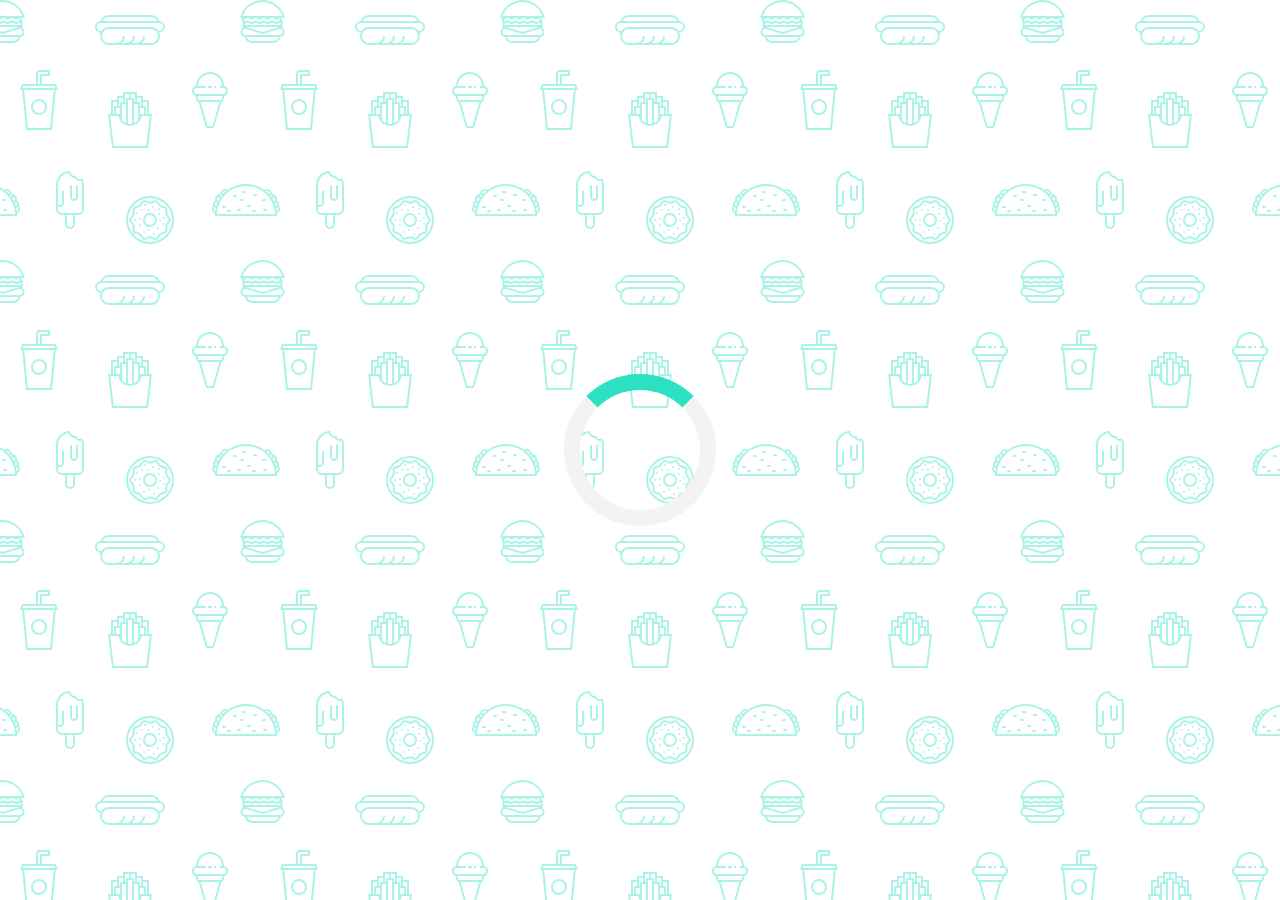
==== Quote-Generator/index.html @ e46c4168 "first commit" ====
<!DOCTYPE html>
<html lang="en">
<head>
    <meta charset="UTF-8">
    <meta name="viewport" content="width=device-width, initial-scale=1.0">
    <title></title>
    <link rel="icon" href=" http://www.google.com/s2/favicons?domain=css-tricks.com=jacinto.design">
    <link rel="stylesheet" href="https://cdnjs.cloudflare.com/ajax/libs/font-awesome/5.14.0/css/all.min.css">
    <link rel="stylesheet" href="style.css">
</head>
<body>

        <div class="quote-container" id="quote-container">
        
            <!-- Quote Element -->
            <div class="quote-text">
                <i class="fas fa-quote-left"></i>
                <span id="quote"></span>
            </div>
            <!-- Author -->
            <div class="quote-author">
                <span id="author"></span>
            </div>
            <!-- Buttons -->
            <div class="button-container">
                <button class="twitter" id="twitter" title="Tweet this!">
                    <i class="fab fa-twitter"></i>
                </button>
                <button id="new-quote">New Quote</button>
            </div>
        </div>
    
    <!-- Loader -->
<div class="loader" id="loader"> </div> 
    <!-- Script-->
    <script src="script.js"></script>
</body>
</html>
---- Quote-Generator/style.css ----
@import url('https://fonts.googleapis.com/css2?family=Montserrat&display=swap');
@import url('https://fonts.googleapis.com/css2?family=Pacifico&display=swap');


html {
    box-sizing: border-box;
}

 body{
     margin:0;
     min-height:100vh;
     background-color: #ffffff;
     background-image: url("data:image/svg+xml,%3Csvg xmlns='http://www.w3.org/2000/svg' width='260' height='260' viewBox='0 0 260 260'%3E%3Cg fill-rule='evenodd'%3E%3Cg fill='%232ce1c1' fill-opacity='0.4'%3E%3Cpath d='M24.37 16c.2.65.39 1.32.54 2H21.17l1.17 2.34.45.9-.24.11V28a5 5 0 0 1-2.23 8.94l-.02.06a8 8 0 0 1-7.75 6h-20a8 8 0 0 1-7.74-6l-.02-.06A5 5 0 0 1-17.45 28v-6.76l-.79-1.58-.44-.9.9-.44.63-.32H-20a23.01 23.01 0 0 1 44.37-2zm-36.82 2a1 1 0 0 0-.44.1l-3.1 1.56.89 1.79 1.31-.66a3 3 0 0 1 2.69 0l2.2 1.1a1 1 0 0 0 .9 0l2.21-1.1a3 3 0 0 1 2.69 0l2.2 1.1a1 1 0 0 0 .9 0l2.21-1.1a3 3 0 0 1 2.69 0l2.2 1.1a1 1 0 0 0 .86.02l2.88-1.27a3 3 0 0 1 2.43 0l2.88 1.27a1 1 0 0 0 .85-.02l3.1-1.55-.89-1.79-1.42.71a3 3 0 0 1-2.56.06l-2.77-1.23a1 1 0 0 0-.4-.09h-.01a1 1 0 0 0-.4.09l-2.78 1.23a3 3 0 0 1-2.56-.06l-2.3-1.15a1 1 0 0 0-.45-.11h-.01a1 1 0 0 0-.44.1L.9 19.22a3 3 0 0 1-2.69 0l-2.2-1.1a1 1 0 0 0-.45-.11h-.01a1 1 0 0 0-.44.1l-2.21 1.11a3 3 0 0 1-2.69 0l-2.2-1.1a1 1 0 0 0-.45-.11h-.01zm0-2h-4.9a21.01 21.01 0 0 1 39.61 0h-2.09l-.06-.13-.26.13h-32.31zm30.35 7.68l1.36-.68h1.3v2h-36v-1.15l.34-.17 1.36-.68h2.59l1.36.68a3 3 0 0 0 2.69 0l1.36-.68h2.59l1.36.68a3 3 0 0 0 2.69 0L2.26 23h2.59l1.36.68a3 3 0 0 0 2.56.06l1.67-.74h3.23l1.67.74a3 3 0 0 0 2.56-.06zM-13.82 27l16.37 4.91L18.93 27h-32.75zm-.63 2h.34l16.66 5 16.67-5h.33a3 3 0 1 1 0 6h-34a3 3 0 1 1 0-6zm1.35 8a6 6 0 0 0 5.65 4h20a6 6 0 0 0 5.66-4H-13.1z'/%3E%3Cpath id='path6_fill-copy' d='M284.37 16c.2.65.39 1.32.54 2H281.17l1.17 2.34.45.9-.24.11V28a5 5 0 0 1-2.23 8.94l-.02.06a8 8 0 0 1-7.75 6h-20a8 8 0 0 1-7.74-6l-.02-.06a5 5 0 0 1-2.24-8.94v-6.76l-.79-1.58-.44-.9.9-.44.63-.32H240a23.01 23.01 0 0 1 44.37-2zm-36.82 2a1 1 0 0 0-.44.1l-3.1 1.56.89 1.79 1.31-.66a3 3 0 0 1 2.69 0l2.2 1.1a1 1 0 0 0 .9 0l2.21-1.1a3 3 0 0 1 2.69 0l2.2 1.1a1 1 0 0 0 .9 0l2.21-1.1a3 3 0 0 1 2.69 0l2.2 1.1a1 1 0 0 0 .86.02l2.88-1.27a3 3 0 0 1 2.43 0l2.88 1.27a1 1 0 0 0 .85-.02l3.1-1.55-.89-1.79-1.42.71a3 3 0 0 1-2.56.06l-2.77-1.23a1 1 0 0 0-.4-.09h-.01a1 1 0 0 0-.4.09l-2.78 1.23a3 3 0 0 1-2.56-.06l-2.3-1.15a1 1 0 0 0-.45-.11h-.01a1 1 0 0 0-.44.1l-2.21 1.11a3 3 0 0 1-2.69 0l-2.2-1.1a1 1 0 0 0-.45-.11h-.01a1 1 0 0 0-.44.1l-2.21 1.11a3 3 0 0 1-2.69 0l-2.2-1.1a1 1 0 0 0-.45-.11h-.01zm0-2h-4.9a21.01 21.01 0 0 1 39.61 0h-2.09l-.06-.13-.26.13h-32.31zm30.35 7.68l1.36-.68h1.3v2h-36v-1.15l.34-.17 1.36-.68h2.59l1.36.68a3 3 0 0 0 2.69 0l1.36-.68h2.59l1.36.68a3 3 0 0 0 2.69 0l1.36-.68h2.59l1.36.68a3 3 0 0 0 2.56.06l1.67-.74h3.23l1.67.74a3 3 0 0 0 2.56-.06zM246.18 27l16.37 4.91L278.93 27h-32.75zm-.63 2h.34l16.66 5 16.67-5h.33a3 3 0 1 1 0 6h-34a3 3 0 1 1 0-6zm1.35 8a6 6 0 0 0 5.65 4h20a6 6 0 0 0 5.66-4H246.9z'/%3E%3Cpath d='M159.5 21.02A9 9 0 0 0 151 15h-42a9 9 0 0 0-8.5 6.02 6 6 0 0 0 .02 11.96A8.99 8.99 0 0 0 109 45h42a9 9 0 0 0 8.48-12.02 6 6 0 0 0 .02-11.96zM151 17h-42a7 7 0 0 0-6.33 4h54.66a7 7 0 0 0-6.33-4zm-9.34 26a8.98 8.98 0 0 0 3.34-7h-2a7 7 0 0 1-7 7h-4.34a8.98 8.98 0 0 0 3.34-7h-2a7 7 0 0 1-7 7h-4.34a8.98 8.98 0 0 0 3.34-7h-2a7 7 0 0 1-7 7h-7a7 7 0 1 1 0-14h42a7 7 0 1 1 0 14h-9.34zM109 27a9 9 0 0 0-7.48 4H101a4 4 0 1 1 0-8h58a4 4 0 0 1 0 8h-.52a9 9 0 0 0-7.48-4h-42z'/%3E%3Cpath d='M39 115a8 8 0 1 0 0-16 8 8 0 0 0 0 16zm6-8a6 6 0 1 1-12 0 6 6 0 0 1 12 0zm-3-29v-2h8v-6H40a4 4 0 0 0-4 4v10H22l-1.33 4-.67 2h2.19L26 130h26l3.81-40H58l-.67-2L56 84H42v-6zm-4-4v10h2V74h8v-2h-8a2 2 0 0 0-2 2zm2 12h14.56l.67 2H22.77l.67-2H40zm13.8 4H24.2l3.62 38h22.36l3.62-38z'/%3E%3Cpath d='M129 92h-6v4h-6v4h-6v14h-3l.24 2 3.76 32h36l3.76-32 .24-2h-3v-14h-6v-4h-6v-4h-8zm18 22v-12h-4v4h3v8h1zm-3 0v-6h-4v6h4zm-6 6v-16h-4v19.17c1.6-.7 2.97-1.8 4-3.17zm-6 3.8V100h-4v23.8a10.04 10.04 0 0 0 4 0zm-6-.63V104h-4v16a10.04 10.04 0 0 0 4 3.17zm-6-9.17v-6h-4v6h4zm-6 0v-8h3v-4h-4v12h1zm27-12v-4h-4v4h3v4h1v-4zm-6 0v-8h-4v4h3v4h1zm-6-4v-4h-4v8h1v-4h3zm-6 4v-4h-4v8h1v-4h3zm7 24a12 12 0 0 0 11.83-10h7.92l-3.53 30h-32.44l-3.53-30h7.92A12 12 0 0 0 130 126z'/%3E%3Cpath d='M212 86v2h-4v-2h4zm4 0h-2v2h2v-2zm-20 0v.1a5 5 0 0 0-.56 9.65l.06.25 1.12 4.48a2 2 0 0 0 1.94 1.52h.01l7.02 24.55a2 2 0 0 0 1.92 1.45h4.98a2 2 0 0 0 1.92-1.45l7.02-24.55a2 2 0 0 0 1.95-1.52L224.5 96l.06-.25a5 5 0 0 0-.56-9.65V86a14 14 0 0 0-28 0zm4 0h6v2h-9a3 3 0 1 0 0 6H223a3 3 0 1 0 0-6H220v-2h2a12 12 0 1 0-24 0h2zm-1.44 14l-1-4h24.88l-1 4h-22.88zm8.95 26l-6.86-24h18.7l-6.86 24h-4.98zM150 242a22 22 0 1 0 0-44 22 22 0 0 0 0 44zm24-22a24 24 0 1 1-48 0 24 24 0 0 1 48 0zm-28.38 17.73l2.04-.87a6 6 0 0 1 4.68 0l2.04.87a2 2 0 0 0 2.5-.82l1.14-1.9a6 6 0 0 1 3.79-2.75l2.15-.5a2 2 0 0 0 1.54-2.12l-.19-2.2a6 6 0 0 1 1.45-4.46l1.45-1.67a2 2 0 0 0 0-2.62l-1.45-1.67a6 6 0 0 1-1.45-4.46l.2-2.2a2 2 0 0 0-1.55-2.13l-2.15-.5a6 6 0 0 1-3.8-2.75l-1.13-1.9a2 2 0 0 0-2.5-.8l-2.04.86a6 6 0 0 1-4.68 0l-2.04-.87a2 2 0 0 0-2.5.82l-1.14 1.9a6 6 0 0 1-3.79 2.75l-2.15.5a2 2 0 0 0-1.54 2.12l.19 2.2a6 6 0 0 1-1.45 4.46l-1.45 1.67a2 2 0 0 0 0 2.62l1.45 1.67a6 6 0 0 1 1.45 4.46l-.2 2.2a2 2 0 0 0 1.55 2.13l2.15.5a6 6 0 0 1 3.8 2.75l1.13 1.9a2 2 0 0 0 2.5.8zm2.82.97a4 4 0 0 1 3.12 0l2.04.87a4 4 0 0 0 4.99-1.62l1.14-1.9a4 4 0 0 1 2.53-1.84l2.15-.5a4 4 0 0 0 3.09-4.24l-.2-2.2a4 4 0 0 1 .97-2.98l1.45-1.67a4 4 0 0 0 0-5.24l-1.45-1.67a4 4 0 0 1-.97-2.97l.2-2.2a4 4 0 0 0-3.09-4.25l-2.15-.5a4 4 0 0 1-2.53-1.84l-1.14-1.9a4 4 0 0 0-5-1.62l-2.03.87a4 4 0 0 1-3.12 0l-2.04-.87a4 4 0 0 0-4.99 1.62l-1.14 1.9a4 4 0 0 1-2.53 1.84l-2.15.5a4 4 0 0 0-3.09 4.24l.2 2.2a4 4 0 0 1-.97 2.98l-1.45 1.67a4 4 0 0 0 0 5.24l1.45 1.67a4 4 0 0 1 .97 2.97l-.2 2.2a4 4 0 0 0 3.09 4.25l2.15.5a4 4 0 0 1 2.53 1.84l1.14 1.9a4 4 0 0 0 5 1.62l2.03-.87zM152 207a1 1 0 1 1 2 0 1 1 0 0 1-2 0zm6 2a1 1 0 1 1 2 0 1 1 0 0 1-2 0zm-11 1a1 1 0 1 1 2 0 1 1 0 0 1-2 0zm-6 0a1 1 0 1 1 2 0 1 1 0 0 1-2 0zm3-5a1 1 0 1 1 2 0 1 1 0 0 1-2 0zm-8 8a1 1 0 1 1 2 0 1 1 0 0 1-2 0zm3 6a1 1 0 1 1 2 0 1 1 0 0 1-2 0zm0 6a1 1 0 1 1 2 0 1 1 0 0 1-2 0zm4 7a1 1 0 1 1 2 0 1 1 0 0 1-2 0zm5-2a1 1 0 1 1 2 0 1 1 0 0 1-2 0zm5 4a1 1 0 1 1 2 0 1 1 0 0 1-2 0zm4-6a1 1 0 1 1 2 0 1 1 0 0 1-2 0zm6-4a1 1 0 1 1 2 0 1 1 0 0 1-2 0zm-4-3a1 1 0 1 1 2 0 1 1 0 0 1-2 0zm4-3a1 1 0 1 1 2 0 1 1 0 0 1-2 0zm-5-4a1 1 0 1 1 2 0 1 1 0 0 1-2 0zm-24 6a1 1 0 1 1 2 0 1 1 0 0 1-2 0zm16 5a5 5 0 1 0 0-10 5 5 0 0 0 0 10zm7-5a7 7 0 1 1-14 0 7 7 0 0 1 14 0zm86-29a1 1 0 0 0 0 2h2a1 1 0 0 0 0-2h-2zm19 9a1 1 0 0 1 1-1h2a1 1 0 0 1 0 2h-2a1 1 0 0 1-1-1zm-14 5a1 1 0 0 0 0 2h2a1 1 0 0 0 0-2h-2zm-25 1a1 1 0 0 0 0 2h2a1 1 0 0 0 0-2h-2zm5 4a1 1 0 0 0 0 2h2a1 1 0 0 0 0-2h-2zm9 0a1 1 0 0 1 1-1h2a1 1 0 0 1 0 2h-2a1 1 0 0 1-1-1zm15 1a1 1 0 0 1 1-1h2a1 1 0 0 1 0 2h-2a1 1 0 0 1-1-1zm12-2a1 1 0 0 0 0 2h2a1 1 0 0 0 0-2h-2zm-11-14a1 1 0 0 1 1-1h2a1 1 0 0 1 0 2h-2a1 1 0 0 1-1-1zm-19 0a1 1 0 0 0 0 2h2a1 1 0 0 0 0-2h-2zm6 5a1 1 0 0 1 1-1h2a1 1 0 0 1 0 2h-2a1 1 0 0 1-1-1zm-25 15c0-.47.01-.94.03-1.4a5 5 0 0 1-1.7-8 3.99 3.99 0 0 1 1.88-5.18 5 5 0 0 1 3.4-6.22 3 3 0 0 1 1.46-1.05 5 5 0 0 1 7.76-3.27A30.86 30.86 0 0 1 246 184c6.79 0 13.06 2.18 18.17 5.88a5 5 0 0 1 7.76 3.27 3 3 0 0 1 1.47 1.05 5 5 0 0 1 3.4 6.22 4 4 0 0 1 1.87 5.18 4.98 4.98 0 0 1-1.7 8c.02.46.03.93.03 1.4v1h-62v-1zm.83-7.17a30.9 30.9 0 0 0-.62 3.57 3 3 0 0 1-.61-4.2c.37.28.78.49 1.23.63zm1.49-4.61c-.36.87-.68 1.76-.96 2.68a2 2 0 0 1-.21-3.71c.33.4.73.75 1.17 1.03zm2.32-4.54c-.54.86-1.03 1.76-1.49 2.68a3 3 0 0 1-.07-4.67 3 3 0 0 0 1.56 1.99zm1.14-1.7c.35-.5.72-.98 1.1-1.46a1 1 0 1 0-1.1 1.45zm5.34-5.77c-1.03.86-2 1.79-2.9 2.77a3 3 0 0 0-1.11-.77 3 3 0 0 1 4-2zm42.66 2.77c-.9-.98-1.87-1.9-2.9-2.77a3 3 0 0 1 4.01 2 3 3 0 0 0-1.1.77zm1.34 1.54c.38.48.75.96 1.1 1.45a1 1 0 1 0-1.1-1.45zm3.73 5.84c-.46-.92-.95-1.82-1.5-2.68a3 3 0 0 0 1.57-1.99 3 3 0 0 1-.07 4.67zm1.8 4.53c-.29-.9-.6-1.8-.97-2.67.44-.28.84-.63 1.17-1.03a2 2 0 0 1-.2 3.7zm1.14 5.51c-.14-1.21-.35-2.4-.62-3.57.45-.14.86-.35 1.23-.63a2.99 2.99 0 0 1-.6 4.2zM275 214a29 29 0 0 0-57.97 0h57.96zM72.33 198.12c-.21-.32-.34-.7-.34-1.12v-12h-2v12a4.01 4.01 0 0 0 7.09 2.54c.57-.69.91-1.57.91-2.54v-12h-2v12a1.99 1.99 0 0 1-2 2 2 2 0 0 1-1.66-.88zM75 176c.38 0 .74-.04 1.1-.12a4 4 0 0 0 6.19 2.4A13.94 13.94 0 0 1 84 185v24a6 6 0 0 1-6 6h-3v9a5 5 0 1 1-10 0v-9h-3a6 6 0 0 1-6-6v-24a14 14 0 0 1 14-14 5 5 0 0 0 5 5zm-17 15v12a1.99 1.99 0 0 0 1.22 1.84 2 2 0 0 0 2.44-.72c.21-.32.34-.7.34-1.12v-12h2v12a3.98 3.98 0 0 1-5.35 3.77 3.98 3.98 0 0 1-.65-.3V209a4 4 0 0 0 4 4h16a4 4 0 0 0 4-4v-24c.01-1.53-.23-2.88-.72-4.17-.43.1-.87.16-1.28.17a6 6 0 0 1-5.2-3 7 7 0 0 1-6.47-4.88A12 12 0 0 0 58 185v6zm9 24v9a3 3 0 1 0 6 0v-9h-6z'/%3E%3Cpath d='M-17 191a1 1 0 0 0 0 2h2a1 1 0 0 0 0-2h-2zm19 9a1 1 0 0 1 1-1h2a1 1 0 0 1 0 2H3a1 1 0 0 1-1-1zm-14 5a1 1 0 0 0 0 2h2a1 1 0 0 0 0-2h-2zm-25 1a1 1 0 0 0 0 2h2a1 1 0 0 0 0-2h-2zm5 4a1 1 0 0 0 0 2h2a1 1 0 0 0 0-2h-2zm9 0a1 1 0 0 1 1-1h2a1 1 0 0 1 0 2h-2a1 1 0 0 1-1-1zm15 1a1 1 0 0 1 1-1h2a1 1 0 0 1 0 2h-2a1 1 0 0 1-1-1zm12-2a1 1 0 0 0 0 2h2a1 1 0 0 0 0-2H4zm-11-14a1 1 0 0 1 1-1h2a1 1 0 0 1 0 2h-2a1 1 0 0 1-1-1zm-19 0a1 1 0 0 0 0 2h2a1 1 0 0 0 0-2h-2zm6 5a1 1 0 0 1 1-1h2a1 1 0 0 1 0 2h-2a1 1 0 0 1-1-1zm-25 15c0-.47.01-.94.03-1.4a5 5 0 0 1-1.7-8 3.99 3.99 0 0 1 1.88-5.18 5 5 0 0 1 3.4-6.22 3 3 0 0 1 1.46-1.05 5 5 0 0 1 7.76-3.27A30.86 30.86 0 0 1-14 184c6.79 0 13.06 2.18 18.17 5.88a5 5 0 0 1 7.76 3.27 3 3 0 0 1 1.47 1.05 5 5 0 0 1 3.4 6.22 4 4 0 0 1 1.87 5.18 4.98 4.98 0 0 1-1.7 8c.02.46.03.93.03 1.4v1h-62v-1zm.83-7.17a30.9 30.9 0 0 0-.62 3.57 3 3 0 0 1-.61-4.2c.37.28.78.49 1.23.63zm1.49-4.61c-.36.87-.68 1.76-.96 2.68a2 2 0 0 1-.21-3.71c.33.4.73.75 1.17 1.03zm2.32-4.54c-.54.86-1.03 1.76-1.49 2.68a3 3 0 0 1-.07-4.67 3 3 0 0 0 1.56 1.99zm1.14-1.7c.35-.5.72-.98 1.1-1.46a1 1 0 1 0-1.1 1.45zm5.34-5.77c-1.03.86-2 1.79-2.9 2.77a3 3 0 0 0-1.11-.77 3 3 0 0 1 4-2zm42.66 2.77c-.9-.98-1.87-1.9-2.9-2.77a3 3 0 0 1 4.01 2 3 3 0 0 0-1.1.77zm1.34 1.54c.38.48.75.96 1.1 1.45a1 1 0 1 0-1.1-1.45zm3.73 5.84c-.46-.92-.95-1.82-1.5-2.68a3 3 0 0 0 1.57-1.99 3 3 0 0 1-.07 4.67zm1.8 4.53c-.29-.9-.6-1.8-.97-2.67.44-.28.84-.63 1.17-1.03a2 2 0 0 1-.2 3.7zm1.14 5.51c-.14-1.21-.35-2.4-.62-3.57.45-.14.86-.35 1.23-.63a2.99 2.99 0 0 1-.6 4.2zM15 214a29 29 0 0 0-57.97 0h57.96z'/%3E%3C/g%3E%3C/g%3E%3C/svg%3E");
     color: #2ce1c1;
     font-family: 'Montserrat', sans-serif;
     font-weight: 700;
     text-align:center;
     display:flex;
     align-items:center;
     justify-content:center;
     }

 

.quote-container {
    width: auto;
    max-width: 900px;
    padding:40px 30px;
    border-radius: 10px;
    background-color: rgba(255,255,255,0.4);
    box-shadow: 0 10px 10px 10px rgba(0,0,0,0.2); 
    
    
}

.quote-text {
font-size:2.75rem;
}

.long-quote{
    font-size:2rem;
}

.fa-quote-left {
    font-size: 4rem;
    color:#2ce1c1;
}

.quote-author {
    margin-top:15px;
    font-size:2rem;
    font-weight:400;
    font-style: italic;
}

.button-container{
    margin-top: 15px;
    display:flex;
    justify-content: space-between;
}

button {
cursor: pointer;
font-size: 1.2rem;
font-weight:400;
height: 2.5rem;
border:none;
border-radius: 10px;
color: #ffffff;
background: #2ce1c1;
outline:none;
padding 0.5rem 1.8rem;
box-shadow: 0 0.3rem rgba(192, 192, 192, 0.5);
}

button:hover{
    filter: brightness(110%);
}

button:active{
    transform: translate (0, 0.3rem);
    box-shadow: 0 0.1rem rgba(255,255,255,0.65);
}

.twitter-button:hover{
    color:#38a1f3;
    }

.fa-twitter{
    font-size:1.5rem;
}


/*loader*/

.loader {
    border: 16px solid #f3f3f3; /* Light grey */
    border-top: 16px solid #2ce1c1;
    border-radius: 50%;
    width: 120px;
    height: 120px;
    animation: spin 2s linear infinite;
  }
  
  @keyframes spin {
    0% { transform: rotate(0deg); }
    100% { transform: rotate(360deg); }
  }
    /*Media Query: Tablet or smaller*/

@media screen and (max-width: 1000px)
{
    .quote-container {
        margin: auto 10px;
    }
    .quote-text{
        font-size: 2.5rem ;
    }
}
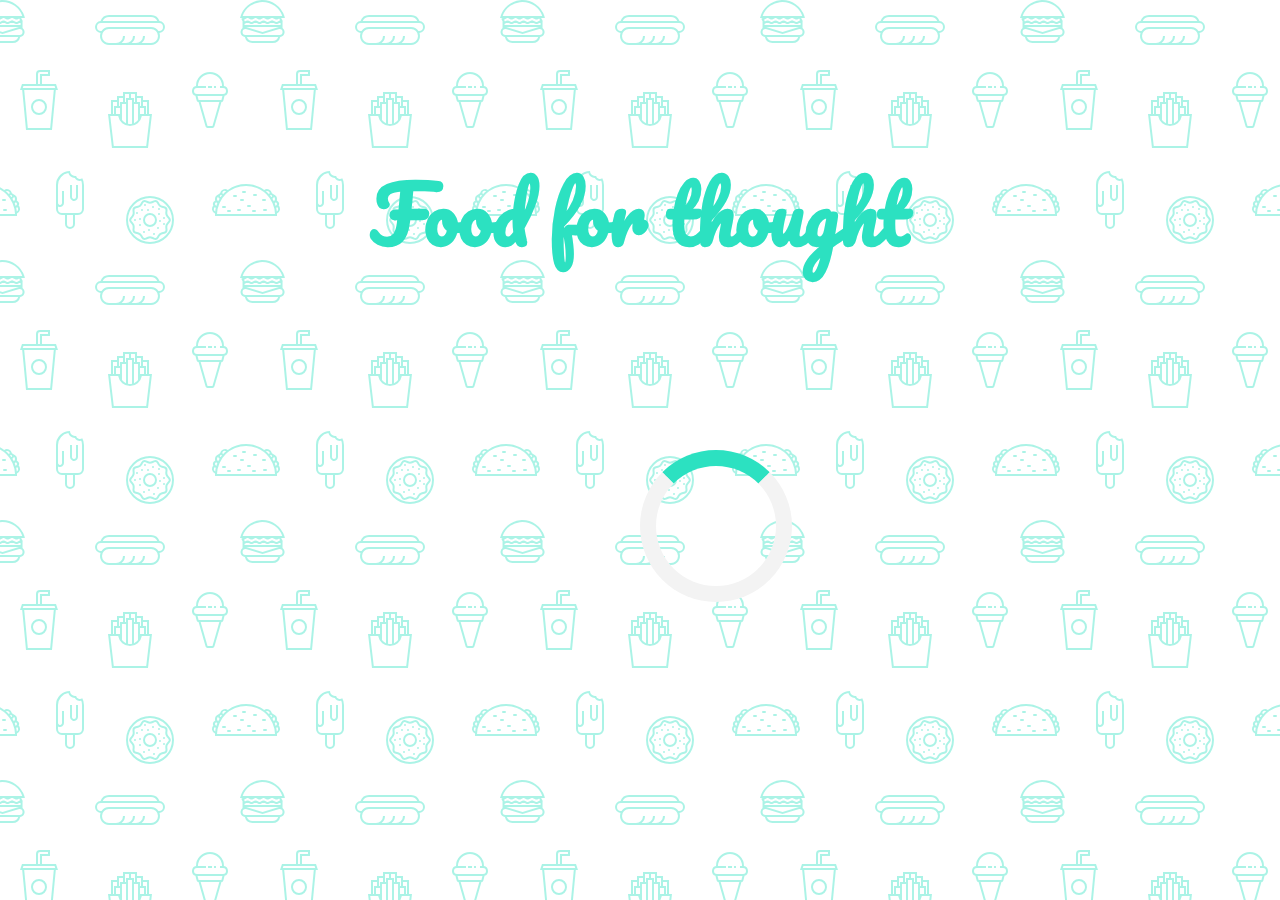
==== commit 402b0663: "Adding a title" ====
--- a/Quote-Generator/index.html
+++ b/Quote-Generator/index.html
@@ -9,7 +9,11 @@
     <link rel="stylesheet" href="style.css">
 </head>
 <body>
-
+        <div class="title-container">
+            <h1 class="headline-primary">
+                Food for thought
+            </h1>
+        </div>
         <div class="quote-container" id="quote-container">
         
             <!-- Quote Element -->
--- a/Quote-Generator/style.css
+++ b/Quote-Generator/style.css
@@ -15,13 +15,23 @@
      color: #2ce1c1;
      font-family: 'Montserrat', sans-serif;
      font-weight: 700;
-     text-align:center;
-     display:flex;
      align-items:center;
-     justify-content:center;
      }
 
- 
+.title-container{
+    display: block;
+    text-align: center;
+    padding-top: 6rem;
+    padding-bottom: 4rem;
+
+} 
+
+.headline-primary {
+    font-family: Pacifico, sans-serif;
+    font-weight: 700;
+    font-size: 4.75rem;
+
+}
 
 .quote-container {
     width: auto;
@@ -30,7 +40,8 @@
     border-radius: 10px;
     background-color: rgba(255,255,255,0.4);
     box-shadow: 0 10px 10px 10px rgba(0,0,0,0.2); 
-    
+    margin: 0 auto;
+    text-align: center;
     
 }
 
@@ -101,11 +112,15 @@
     width: 120px;
     height: 120px;
     animation: spin 2s linear infinite;
+    position: fixed;
+    top:50%;
+    left:50%;
+ 
   }
   
   @keyframes spin {
-    0% { transform: rotate(0deg); }
-    100% { transform: rotate(360deg); }
+    0% { transform:  translateX(-50%) rotate(0deg); }
+    100% { transform:  translateX(-50%) rotate(360deg); }
   }
     /*Media Query: Tablet or smaller*/
 
